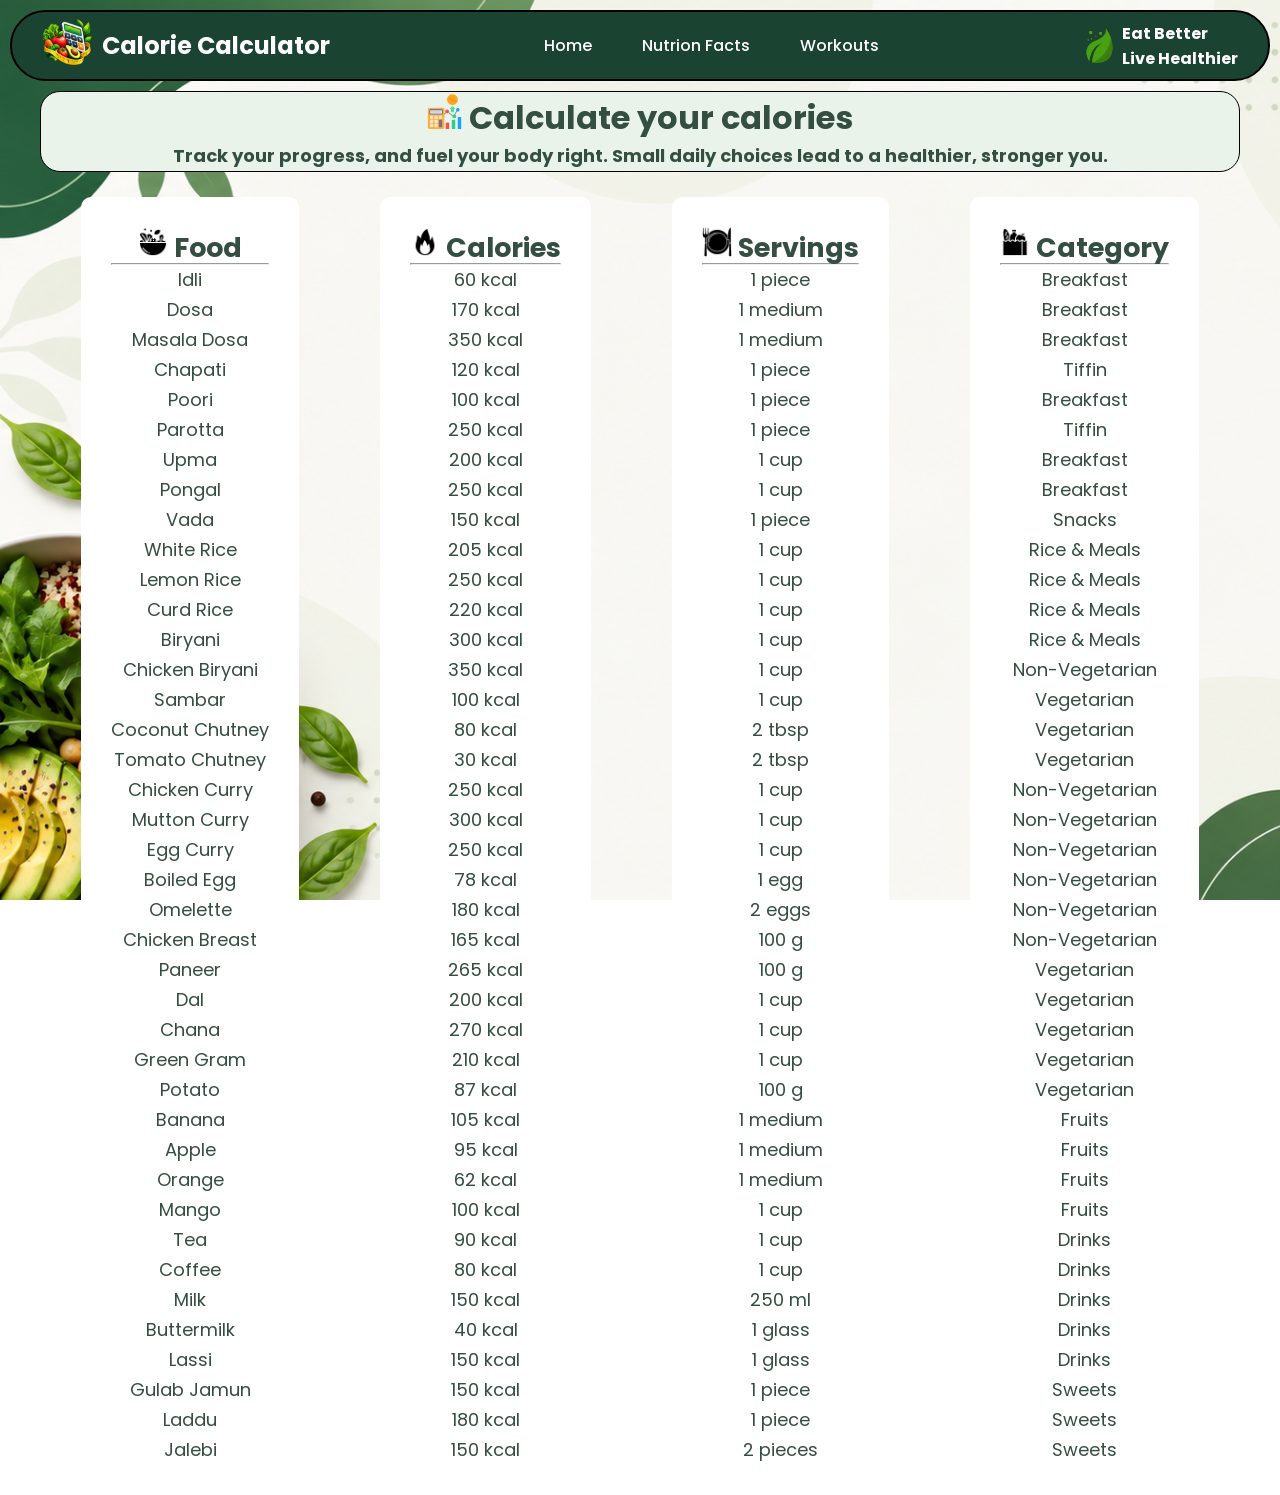
==== nutri.html @ 88f556ca "Add files via upload" ====
<!DOCTYPE html>
<html lang="en">
<head>
    <meta charset="UTF-8">
    <meta name="viewport" content="width=device-width, initial-scale=1.0">
    <title>Document</title>
     <link rel="stylesheet" href="nutri.css">
     <link href="https://fonts.googleapis.com/css2?family=Poppins:wght@400;500;600;700&display=swap" rel="stylesheet">
</head>
<body>
     <header>
        <nav>
            <div class="head"><div class="img">
                <img src="img\image.png" alt="">
                </div>
                <h1>Calorie Calculator <h1></div>
            <div class="navi">
                <div><a href="index.html" target="_parent" >Home</a></div>
                <div><a href="nutri.html" target="_parent">Nutrion Facts</a></div>
                <div><a href="workout.html" target="_parent">Workouts</a></div>
            </div>
            <div class="corner">
                 <img src="img\leaf.png" alt="" width="35px"; heigth:35px;>
                 <div><strong>
                    Eat Better<br>Live Healthier</strong></div>
            </div>
        </nav>
    </header>

    <main>
        <h1 class="center" ><img src="img/calculator (1).png" alt=""
> Calculate your calories<div>
             Track your progress, and fuel your body right.
Small daily choices lead to a healthier, stronger you.</div></h1>
        <br>
        <div class="mainbox" >
            
            <div class="food">
                <h2> <img src="img/salad.png" alt="" height="30px" width="30px"> Food</h2>
                <hr>
           <div>Idli</div>
           <div>Dosa</div>
           <div>Masala Dosa</div>
           <div>Chapati</div>
           <div>Poori</div>
           <div>Parotta</div>
           <div>Upma</div>
           <div>Pongal</div>
           <div>Vada</div>
           <div>White Rice</div>
           <div>Lemon Rice</div>
           <div>Curd Rice</div>
           <div>Biryani</div>
           <div>Chicken Biryani</div>
           <div>Sambar</div>
           <div>Coconut Chutney</div>
           <div>Tomato Chutney</div>
           <div>Chicken Curry</div>
           <div>Mutton Curry</div>
           <div>Egg Curry</div>
           <div>Boiled Egg</div>
           <div>Omelette</div>
           <div>Chicken Breast</div>
           <div>Paneer</div>
           <div>Dal</div>
           <div>Chana</div>
           <div>Green Gram</div>
           <div>Potato</div>
           <div>Banana</div>
           <div>Apple</div>
           <div>Orange</div>
           <div>Mango</div>
           <div>Tea</div>
           <div>Coffee</div>
           <div>Milk</div>
           <div>Buttermilk</div>
           <div>Lassi</div>
           <div>Gulab Jamun</div>
           <div>Laddu</div>
           <div>Jalebi</div>
           </div>
 
           <div class="calorie">
            <h2> <img src="img/food.png" alt="" height="30px" width="30px"> Calories</h2>
            <hr>
                <div>60 kcal</div>
                <div>170 kcal</div>
                <div>350 kcal</div>
                <div>120 kcal</div>
                <div>100 kcal</div>
                <div>250 kcal</div>
                <div>200 kcal</div>
                <div>250 kcal</div>
                <div>150 kcal</div>
                <div>205 kcal</div>
                <div>250 kcal</div>
                <div>220 kcal</div>
                <div>300 kcal</div>
                <div>350 kcal</div>
                <div>100 kcal</div>
                <div>80 kcal</div>
                <div>30 kcal</div>
                <div>250 kcal</div>
                <div>300 kcal</div>
                <div>250 kcal</div>
                <div>78 kcal</div>
                <div>180 kcal</div>
                <div>165 kcal</div>
                <div>265 kcal</div>
                <div>200 kcal</div>
                <div>270 kcal</div>
                <div>210 kcal</div>
                <div>87 kcal</div>
                <div>105 kcal</div>
                <div>95 kcal</div>
                <div>62 kcal</div>
                <div>100 kcal</div>
                <div>90 kcal</div>
                <div>80 kcal</div>
                <div>150 kcal</div>
                <div>40 kcal</div>
                <div>150 kcal</div>
                <div>150 kcal</div>
                <div>180 kcal</div>
                <div>150 kcal</div>
           </div>
           <div class="servings">
            <h2><img src="img/serving-dish.png" alt="" height="30px" width="30px"> Servings</h2>
            <hr>
    <div>1 piece</div>
<div>1 medium</div>
<div>1 medium</div>
<div>1 piece</div>
<div>1 piece</div>
<div>1 piece</div>
<div>1 cup</div>
<div>1 cup</div>
<div>1 piece</div>
<div>1 cup</div>
<div>1 cup</div>
<div>1 cup</div>
<div>1 cup</div>
<div>1 cup</div>
<div>1 cup</div>
<div>2 tbsp</div>
<div>2 tbsp</div>
<div>1 cup</div>
<div>1 cup</div>
<div>1 cup</div>
<div>1 egg</div>
<div>2 eggs</div>
<div>100 g</div>
<div>100 g</div>
<div>1 cup</div>
<div>1 cup</div>
<div>1 cup</div>
<div>100 g</div>
<div>1 medium</div>
<div>1 medium</div>
<div>1 medium</div>
<div>1 cup</div>
<div>1 cup</div>
<div>1 cup</div>
<div>250 ml</div>
<div>1 glass</div>
<div>1 glass</div>
<div>1 piece</div>
<div>1 piece</div>
<div>2 pieces</div>
 </div>

   <div class="categories">
            <h2><img src="img/food (1).png" alt="" height="30px" width="30px"> Category</h2>
            <hr>
   <div class="break">Breakfast</div>
<div class="break">Breakfast</div>
<div class="break">Breakfast</div>
<div class="tiffin">Tiffin</div>
<div class="break">Breakfast</div>
<div class="tiffin">Tiffin</div>
<div class="break">Breakfast</div>
<div class="break">Breakfast</div>
<div class="snacks">Snacks</div>
<div class="rice">Rice & Meals</div>
<div class="rice">Rice & Meals</div>
<div class="rice">Rice & Meals</div>
<div class="rice">Rice & Meals</div>
<div class="nonveg">Non-Vegetarian</div>
<div class="veg">Vegetarian</div>
<div class="veg">Vegetarian</div>
<div class="veg">Vegetarian</div>
<div class="nonveg">Non-Vegetarian</div>
<div class="nonveg">Non-Vegetarian</div>
<div class="nonveg">Non-Vegetarian</div>
<div class="nonveg">Non-Vegetarian</div>
<div class="nonveg">Non-Vegetarian</div>
<div class="nonveg">Non-Vegetarian</div>
<div class="veg">Vegetarian</div>
<div class="veg">Vegetarian</div>
<div class="veg">Vegetarian</div>
<div class="veg">Vegetarian</div>
<div class="veg">Vegetarian</div>
<div class="fruit">Fruits</div>
<div class="fruit">Fruits</div>
<div class="fruit">Fruits</div>
<div class="fruit">Fruits</div>
<div class="drink">Drinks</div>
<div class="drink">Drinks</div>
<div class="drink">Drinks</div>
<div class="drink">Drinks</div>
<div class="drink">Drinks</div>
<div class="sweet">Sweets</div>
<div class="sweet">Sweets</div>
<div class="sweet">Sweets</div>
 </div>
        </div>
    </main>
    <footer><div class="foot"><a href="index.html">1</a>
        <a href="nutri.html">2</a>
        <a href="workout.html">3</a>
    </div></footer>
</body>
</html>
---- nutri.css ----
*{
    box-sizing: border-box;
    margin: 0px;
    padding: 0px;
}
body{
    background-image: url("img/bg.png");
    background-position: fixed;
    background-size: cover;
    background-repeat: no-repeat;
    background-attachment: fixed;
      font-family: 'Poppins', sans-serif;
      color: #344E41;
}
header{
    margin: 10px;
    
}nav{
    padding: 5px; 
    padding-left: 30px;  
     padding-right: 30px; 
    border: 2px solid black;
    border-radius: 40px;
    display: flex;
    justify-content: space-between;
    background-color: #1B4332;
   color: #FFFFFF;
}
.head{
    display: flex;
    gap: 10px;
    align-items: center;
     
}.navi{
    background: #1B4332;
    color: white;
    display: flex;
    align-items: center;
    border-radius: 0 0 15px 15px;
 
}
a{
   
    color: white;
    font-family: 'Poppins', sans-serif;
    font-weight: 500;
    text-decoration: none;
    margin: 0 25px;
}
.corner{
    font-family: 'Poppins', sans-serif;
    font-weight: 600;
    color: white;
    display: flex;
    align-items: center;
    gap: 5px;
}.mainbox{
    display: flex;
    align-items: center;
    justify-content: space-evenly;
    line-height: 30px;
   
}.food{
    text-align: center;
    background-color:#FFFFFF;
   padding: 30px;
   border-radius: 10px;
}
   .food:hover{
    text-align: center;
   background-color:#dff2e4 ;
   padding: 30px;
   border-radius: 10px;
}.servings{
    text-align: center;
    background-color:#FFFFFF;
     padding: 30px;
     border-radius: 10px;
}
 .servings:hover{
    text-align: center;
   background-color:#dff2e4 ;
   padding: 30px;
   border-radius: 10px;
}
.calorie{
    text-align: center;
     background-color:#FFFFFF;
     padding: 30px;
     border-radius: 10px;
}
 .calorie:hover{
    text-align: center;
   background-color:#dff2e4 ;
   padding: 30px;
   border-radius: 10px;
}
.categories{
    text-align: center;
     background-color:#FFFFFF;
     padding: 30px;
     border-radius: 10px;
}
 .categories:hover{
    text-align: center;
   background-color:#dff2e4 ;
   padding: 30px;
   border-radius: 10px;
}main div{
    font-size: 18px;
}.center{
    text-align: center; 
    background-color: rgb(234, 243, 234); 
    border-radius: 20px; margin-left: 40px; 
    margin-right:40px ; 
    border: 1px solid black; 
    padding: 2px;
}.center img{
     height:35px;
      width:35px;
}.head img{
    height: 50px;
    width: 50px;
}footer{
    display: none;
}
 




@media(max-width:427px){
     body{
    background-image: url("img/phonebg.png");
    background-position: fixed;
    background-size: cover;
    background-repeat: no-repeat;
    background-attachment: fixed;
   font-family: 'Poppins', sans-serif;
}
header{
    margin: 10px;
    
}nav{
    padding: 5px; 
  
    border: 2px solid black;
    border-radius: 40px;
    display: flex;
    justify-content: center;
    background-color: #1B4332;
   color: #FFFFFF;
   
}
.head{
    
    gap: 10px;
    align-items: center;
    text-align: center;
    justify-content: center;
     
}.navi{
    background: #1B4332;
    color: white;
    display: none;
    align-items: center;
    border-radius: 0 0 15px 15px; 
    
}
a{
   
    color: white;
    font-family: 'Poppins', sans-serif;
    font-weight: 500;
    text-decoration: none;
    margin: 0 25px;
}
.corner{
    font-family: 'Poppins', sans-serif;
  
    color: white;
    display: none;
    align-items: center;
    gap: 5px;
}.mainbox{
    display: flex;
    align-items: center;
    justify-content: space-evenly;
    line-height: 30px;
    padding: 4px;
   
}.food{
    text-align: center;
    background-color:#FFFFFF;
   padding: 5px;
   border-radius: 10px;
}
   .food:hover{
    text-align: center;
   background-color:#dff2e4 ;
   padding: 5px;
   border-radius: 10px;
}.servings{
    text-align: center;
    background-color:#FFFFFF;
     padding: 5px;
     border-radius: 10px;
     
   
}
 .servings:hover{
    text-align: center;
   background-color:#dff2e4 ;
   padding: 5px;
   border-radius: 10px;
   line-height: 20px;
    
}
.calorie{
    text-align: center;
     background-color:#FFFFFF;
     padding: 5px;
     border-radius: 10px;
}
 .calorie:hover{
    text-align: center;
   background-color:#dff2e4 ;
   padding: 5px;
   border-radius: 10px;
}
.categories{
    text-align: center;
     background-color:#FFFFFF;
     padding: 30px;
     border-radius: 10px;
     display: none;
}
 .categories:hover{
    text-align: center;
   background-color:#dff2e4 ;
   padding: 30px;
   border-radius: 10px;
   display: none;
}main div{
    font-size: 20px;
}.foot{
    align-items: center;
    justify-content: center;
    text-align: center;
    border: 1px solid black;
    border-radius:20px ;
    margin:10px;
    font-size: 12px;
}
.foot a{
    color: #0d0d0d;
}h2{
    font-size: 15px;
}.food div{
    font-size: 12px;
}.servings div{
    font-size: 12px;
}.calorie div{
    font-size: 12px;
}h1{
    font-size: 24px;
}.mainbox img{
    height: 20px;
    width:20px ;
}.center{
    text-align: center; 
    background-color: rgb(234, 243, 234); 
    border-radius: 20px; margin-left: 40px; 
    margin-left:15px ; 
    margin-right:15px ;
    margin-bottom: 0px; 
    border: 1px solid black; 
    padding: 0px;
    font-size: 20px;
}.center div{
    font-size: 12px;
    padding: 5px;
}.center img{
     height:20px;
      width:20px;
} .head img{
    width:30px; 
    height:30px;}



}
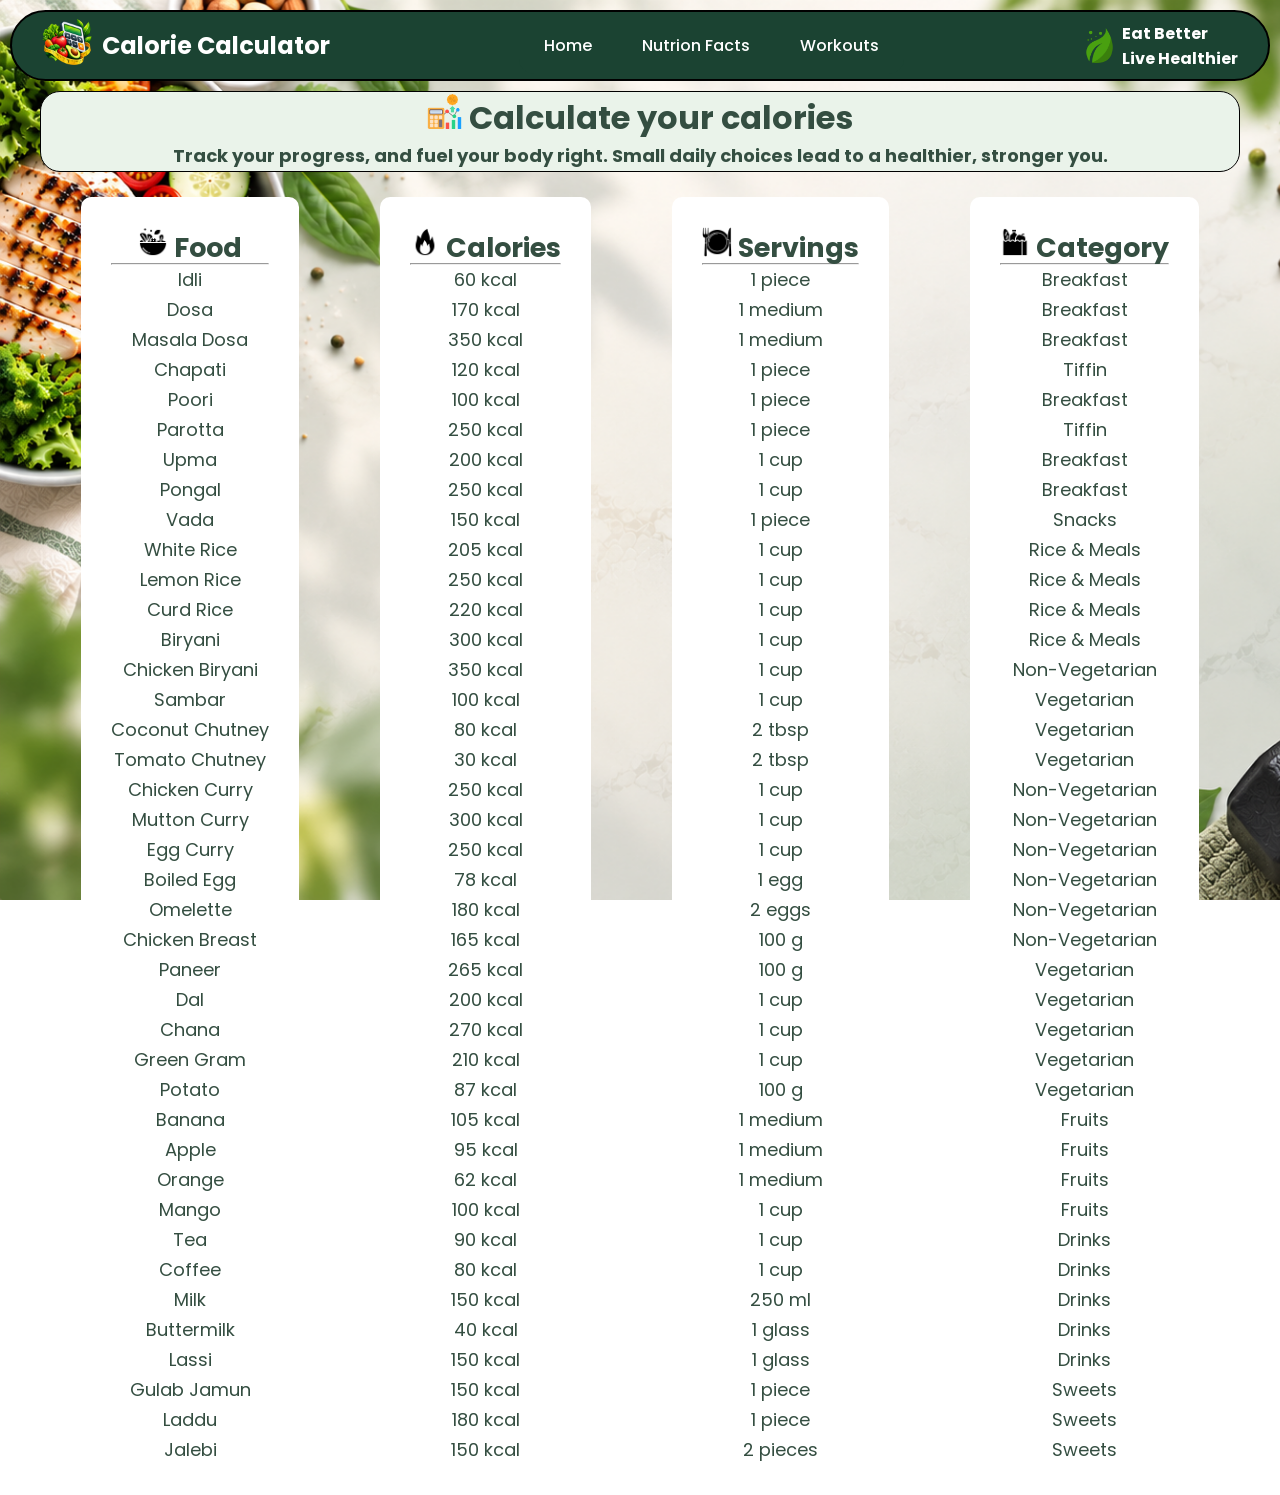
==== commit 8217b8f1: "Update nutri.html" ====
--- a/nutri.html
+++ b/nutri.html
@@ -5,6 +5,7 @@
     <meta name="viewport" content="width=device-width, initial-scale=1.0">
     <title>Document</title>
      <link rel="stylesheet" href="nutri.css">
+    <link rel="icon" href="img/fav.png">
      <link href="https://fonts.googleapis.com/css2?family=Poppins:wght@400;500;600;700&display=swap" rel="stylesheet">
 </head>
 <body>
@@ -220,4 +221,4 @@
         <a href="workout.html">3</a>
     </div></footer>
 </body>
-</html>+</html>
--- a/nutri.css
+++ b/nutri.css
@@ -4,7 +4,7 @@
     padding: 0px;
 }
 body{
-    background-image: url("img/bg.png");
+    background-image: url("img/new2.2.png");
     background-position: fixed;
     background-size: cover;
     background-repeat: no-repeat;
@@ -121,17 +121,17 @@
 }.head img{
     height: 50px;
     width: 50px;
-}footer{
+}
+ footer{
     display: none;
-}
- 
-
-
-
-
-@media(max-width:427px){
+ }
+
+
+
+
+@media(max-width:700px){
      body{
-    background-image: url("img/phonebg.png");
+    background-image: url("img/new1.png");
     background-position: fixed;
     background-size: cover;
     background-repeat: no-repeat;
@@ -213,7 +213,6 @@
    background-color:#dff2e4 ;
    padding: 5px;
    border-radius: 10px;
-   line-height: 20px;
     
 }
 .calorie{
@@ -247,14 +246,15 @@
     align-items: center;
     justify-content: center;
     text-align: center;
-    border: 1px solid black;
+    padding: 5px;
+    border: 2px solid rgb(249, 245, 245);
     border-radius:20px ;
     margin:10px;
-    font-size: 12px;
+    background-color: rgba(11, 29, 1, 0.654);
 }
 .foot a{
-    color: #0d0d0d;
-}h2{
+color: rgb(246, 249, 246);}
+    h2{
     font-size: 15px;
 }.food div{
     font-size: 12px;
@@ -287,6 +287,9 @@
     width:30px; 
     height:30px;}
 
-
-
-}+footer{
+    display: contents;
+    font-size: 12px;
+}
+
+}
